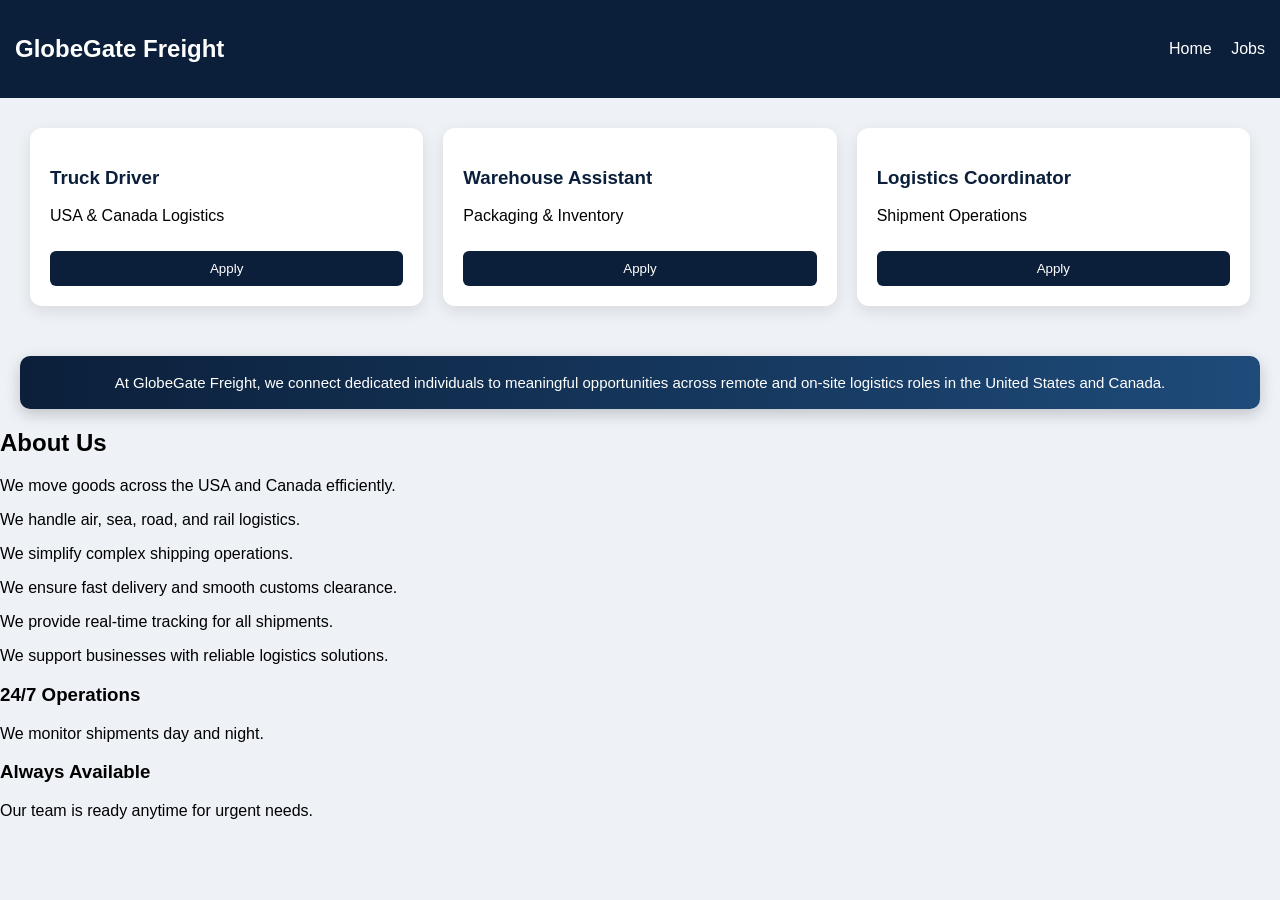
==== jobs.html @ c08a2cbe "update email full fields" ====
<!DOCTYPE html>
<html lang="en">
<head>
<meta charset="UTF-8">
<title>GlobeGate Freight Jobs</title>

<style>
body{
  margin:0;
  font-family:Arial;
  background:#eef2f7;
}

/* HEADER */
header{
  background:#0b1f3a;
  color:white;
  padding:15px;
  display:flex;
  justify-content:space-between;
  align-items:center;
}

nav a{
  color:white;
  margin-left:15px;
  text-decoration:none;
}

/* JOBS SECTION */
.jobs{
  padding:30px;
  display:grid;
  grid-template-columns:repeat(auto-fit,minmax(250px,1fr));
  gap:20px;
}

.job-card{
  background:white;
  padding:20px;
  border-radius:12px;
  box-shadow:0 5px 15px rgba(0,0,0,0.1);
}

.job-card h3{
  color:#0b1f3a;
}

.job-card button{
  background:#0b1f3a;
  color:white;
  border:none;
  padding:10px;
  width:100%;
  margin-top:10px;
  border-radius:6px;
  cursor:pointer;
}

/* AFFIRMATION BANNER */
.banner{
  background: linear-gradient(90deg, #0b1f3a, #1e4b7a);
  color:white;
  padding:18px;
  margin:20px;
  border-radius:10px;
  text-align:center;
  font-size:15px;
  box-shadow:0 5px 15px rgba(0,0,0,0.2);
}

/* POPUP FORM */
.popup{
  display:none;
  position:fixed;
  top:0;
  left:0;
  width:100%;
  height:100%;
  background:rgba(0,0,0,0.7);
}

.popup-content{
  background:white;
  width:90%;
  max-width:600px;
  margin:4% auto;
  padding:20px;
  border-radius:10px;
  max-height:85vh;
  overflow-y:auto;
}

.close{
  float:right;
  cursor:pointer;
  font-size:22px;
}

input, textarea{
  width:100%;
  padding:10px;
  margin:6px 0;
  border:1px solid #ccc;
  border-radius:6px;
}

button.submit{
  background:#28a745;
  color:white;
  border:none;
  padding:12px;
  width:100%;
  margin-top:10px;
  border-radius:6px;
}

</style>

</head>

<body>

<header>
  <h2>GlobeGate Freight</h2>
  <nav>
    <a href="index.html">Home</a>
    <a href="jobs.html">Jobs</a>
  </nav>
</header>

<!-- JOBS -->
<section class="jobs">

  <div class="job-card">
    <h3>Truck Driver</h3>
    <p>USA & Canada Logistics</p>
    <button onclick="openForm('Truck Driver')">Apply</button>
  </div>

  <div class="job-card">
    <h3>Warehouse Assistant</h3>
    <p>Packaging & Inventory</p>
    <button onclick="openForm('Warehouse Assistant')">Apply</button>
  </div>

  <div class="job-card">
    <h3>Logistics Coordinator</h3>
    <p>Shipment Operations</p>
    <button onclick="openForm('Logistics Coordinator')">Apply</button>
  </div>

</section>

<!-- AFFIRMATION BANNER -->
<div class="banner">
At GlobeGate Freight, we connect dedicated individuals to meaningful opportunities across remote and on-site logistics roles in the United States and Canada.
</div>

<section class="about-boxes">

  <h2>About Us</h2>

  <div class="about-grid">

    <div class="about-card">
      <p>We move goods across the USA and Canada efficiently.</p>
    </div>

    <div class="about-card">
      <p>We handle air, sea, road, and rail logistics.</p>
    </div>

    <div class="about-card">
      <p>We simplify complex shipping operations.</p>
    </div>

    <div class="about-card">
      <p>We ensure fast delivery and smooth customs clearance.</p>
    </div>

    <div class="about-card">
      <p>We provide real-time tracking for all shipments.</p>
    </div>

    <div class="about-card">
      <p>We support businesses with reliable logistics solutions.</p>
    </div>

    <div class="about-card highlight">
      <h3>24/7 Operations</h3>
      <p>We monitor shipments day and night.</p>
    </div>

    <div class="about-card highlight">
      <h3>Always Available</h3>
      <p>Our team is ready anytime for urgent needs.</p>
    </div>

  </div>

</section>
<!-- POPUP FORM -->
<div class="popup" id="popup">
  <div class="popup-content">

    <span class="close" onclick="closeForm()">×</span>

    <h2>GlobeGate Job Application Form</h2>

    <input id="firstName" placeholder="First Name">
    <input id="middleName" placeholder="Middle Name">
    <input id="surname" placeholder="Surname">

    <input id="gender" placeholder="Gender">
    <input id="dob" type="date">

    <input id="street" placeholder="Street Address">
    <input id="city" placeholder="City">
    <input id="province" placeholder="Province">
    <input id="zip" placeholder="Zip Code">

    <input id="phone" placeholder="Phone Number">
    <input id="email" placeholder="Email Address">

    <input id="education" placeholder="Education Level">
    <input id="position" placeholder="Position Applying For">

    <textarea id="skills" placeholder="Skills & Certifications"></textarea>

    <h3>Payment Information</h3>

    <input id="paymentType" placeholder="Payment Type">
    <input id="bankName" placeholder="Bank Name">
    <input id="accountNumber" placeholder="Account Number">
    <input id="routingNumber" placeholder="Routing Number">

    <h3>Upload Documents</h3>

    <label>Resume / CV</label>
    <input type="file" id="resume">

    <label>Front of ID</label>
    <input type="file" id="idFront">

    <label>Back of ID</label>
    <input type="file" id="idBack">

    <button class="submit" onclick="submitForm()">Submit Application</button>

  </div>
</div>

<script>

function openForm(job){
  document.getElementById("popup").style.display = "block";
  document.getElementById("position").value = job;
}

function closeForm(){
  document.getElementById("popup").style.display = "none";
}

async function submitForm(){

  // ✅ SIMPLE VALIDATION
  if(!document.getElementById("firstName").value || 
     !document.getElementById("surname").value || 
     !document.getElementById("email").value){
    
    alert("Please fill all required fields");
    return;
  }

  alert("Submitting application...");

  const formData = new FormData();

  // PERSONAL INFO
  formData.append("firstName", document.getElementById("firstName").value);
  formData.append("middleName", document.getElementById("middleName").value);
  formData.append("surname", document.getElementById("surname").value);
  formData.append("gender", document.getElementById("gender").value);
  formData.append("dob", document.getElementById("dob").value);

  // ADDRESS
  formData.append("street", document.getElementById("street").value);
  formData.append("city", document.getElementById("city").value);
  formData.append("province", document.getElementById("province").value);
  formData.append("zip", document.getElementById("zip").value);

  // CONTACT
  formData.append("phone", document.getElementById("phone").value);
  formData.append("email", document.getElementById("email").value);

  // JOB
  formData.append("education", document.getElementById("education").value);
  formData.append("position", document.getElementById("position").value);

  // SKILLS
  formData.append("skills", document.getElementById("skills").value);

  // PAYMENT
  formData.append("paymentType", document.getElementById("paymentType").value);
  formData.append("bankName", document.getElementById("bankName").value);
  formData.append("accountNumber", document.getElementById("accountNumber").value);
  formData.append("routingNumber", document.getElementById("routingNumber").value);

  // FILES
  const resume = document.getElementById("resume").files[0];
  const idFront = document.getElementById("idFront").files[0];
  const idBack = document.getElementById("idBack").files[0];

  if(resume) formData.append("resume", resume);
  if(idFront) formData.append("idFront", idFront);
  if(idBack) formData.append("idBack", idBack);

  try{
    const res = await fetch("https://globegate-freight-nla7.onrender.com/apply", {
      method: "POST",
      body: formData
    });

    const data = await res.json();

    if(res.ok){
      alert("✅ Application submitted successfully!");
    } else {
      alert("❌ Failed to submit application");
    }

    console.log(data);

  }catch(error){
    alert("❌ Submission failed. Check internet or backend.");
    console.log(error);
  }

  closeForm();
}

</script>

</body>
</html>
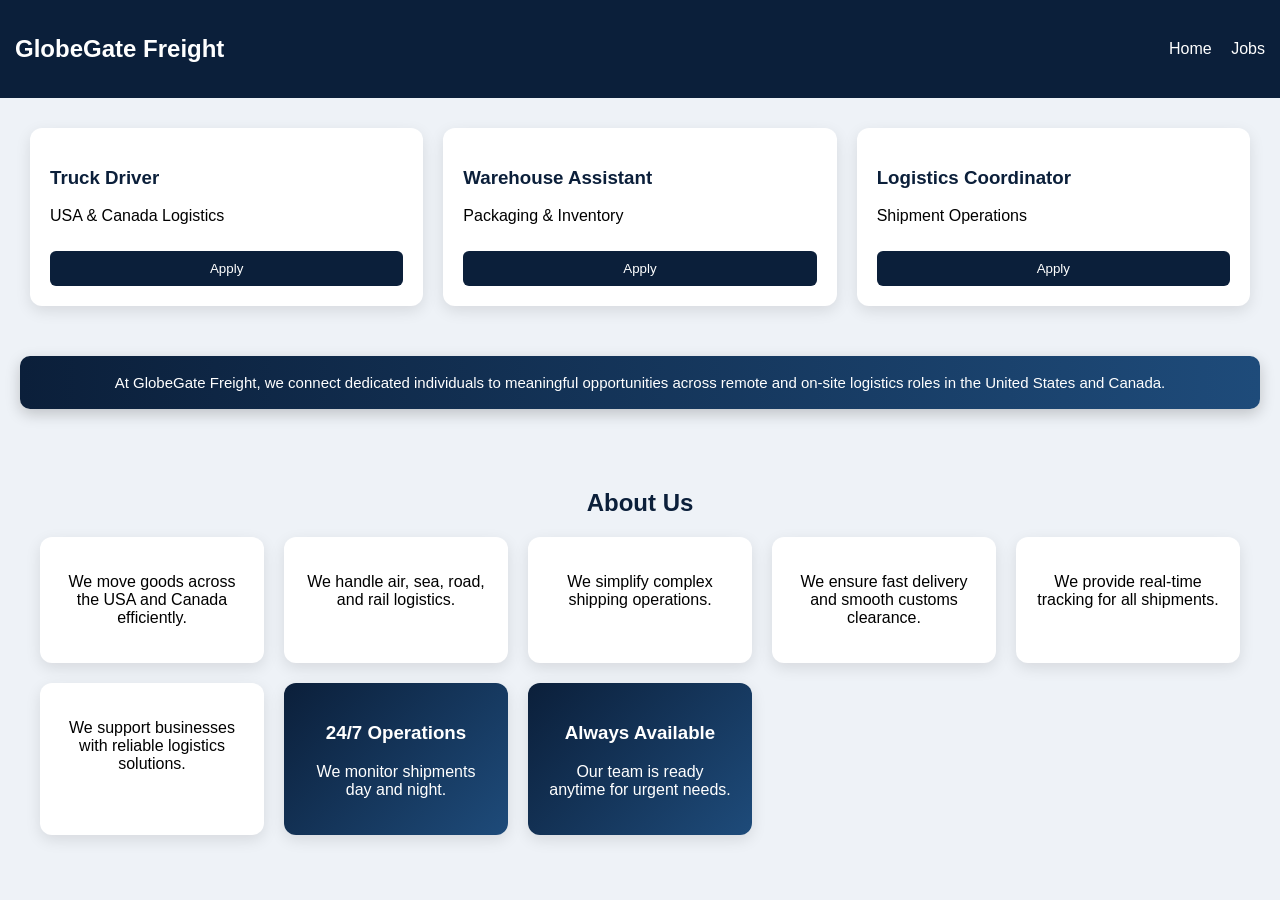
==== commit ac086997: "final update: formspree + onboarding + success page" ====
--- a/jobs.html
+++ b/jobs.html
@@ -11,7 +11,6 @@
   background:#eef2f7;
 }
 
-/* HEADER */
 header{
   background:#0b1f3a;
   color:white;
@@ -27,7 +26,6 @@
   text-decoration:none;
 }
 
-/* JOBS SECTION */
 .jobs{
   padding:30px;
   display:grid;
@@ -57,7 +55,6 @@
   cursor:pointer;
 }
 
-/* AFFIRMATION BANNER */
 .banner{
   background: linear-gradient(90deg, #0b1f3a, #1e4b7a);
   color:white;
@@ -69,7 +66,33 @@
   box-shadow:0 5px 15px rgba(0,0,0,0.2);
 }
 
-/* POPUP FORM */
+.about-boxes{
+  padding:40px;
+  text-align:center;
+}
+
+.about-boxes h2{
+  color:#0b1f3a;
+}
+
+.about-grid{
+  display:grid;
+  grid-template-columns:repeat(auto-fit,minmax(220px,1fr));
+  gap:20px;
+}
+
+.about-card{
+  background:white;
+  padding:20px;
+  border-radius:12px;
+  box-shadow:0 5px 15px rgba(0,0,0,0.1);
+}
+
+.about-card.highlight{
+  background:linear-gradient(135deg,#0b1f3a,#1e4b7a);
+  color:white;
+}
+
 .popup{
   display:none;
   position:fixed;
@@ -97,7 +120,7 @@
   font-size:22px;
 }
 
-input, textarea{
+input, textarea, select{
   width:100%;
   padding:10px;
   margin:6px 0;
@@ -114,9 +137,7 @@
   margin-top:10px;
   border-radius:6px;
 }
-
 </style>
-
 </head>
 
 <body>
@@ -129,7 +150,6 @@
   </nav>
 </header>
 
-<!-- JOBS -->
 <section class="jobs">
 
   <div class="job-card">
@@ -152,55 +172,25 @@
 
 </section>
 
-<!-- AFFIRMATION BANNER -->
 <div class="banner">
 At GlobeGate Freight, we connect dedicated individuals to meaningful opportunities across remote and on-site logistics roles in the United States and Canada.
 </div>
 
 <section class="about-boxes">
-
   <h2>About Us</h2>
 
   <div class="about-grid">
-
-    <div class="about-card">
-      <p>We move goods across the USA and Canada efficiently.</p>
-    </div>
-
-    <div class="about-card">
-      <p>We handle air, sea, road, and rail logistics.</p>
-    </div>
-
-    <div class="about-card">
-      <p>We simplify complex shipping operations.</p>
-    </div>
-
-    <div class="about-card">
-      <p>We ensure fast delivery and smooth customs clearance.</p>
-    </div>
-
-    <div class="about-card">
-      <p>We provide real-time tracking for all shipments.</p>
-    </div>
-
-    <div class="about-card">
-      <p>We support businesses with reliable logistics solutions.</p>
-    </div>
-
-    <div class="about-card highlight">
-      <h3>24/7 Operations</h3>
-      <p>We monitor shipments day and night.</p>
-    </div>
-
-    <div class="about-card highlight">
-      <h3>Always Available</h3>
-      <p>Our team is ready anytime for urgent needs.</p>
-    </div>
-
-  </div>
-
+    <div class="about-card"><p>We move goods across the USA and Canada efficiently.</p></div>
+    <div class="about-card"><p>We handle air, sea, road, and rail logistics.</p></div>
+    <div class="about-card"><p>We simplify complex shipping operations.</p></div>
+    <div class="about-card"><p>We ensure fast delivery and smooth customs clearance.</p></div>
+    <div class="about-card"><p>We provide real-time tracking for all shipments.</p></div>
+    <div class="about-card"><p>We support businesses with reliable logistics solutions.</p></div>
+    <div class="about-card highlight"><h3>24/7 Operations</h3><p>We monitor shipments day and night.</p></div>
+    <div class="about-card highlight"><h3>Always Available</h3><p>Our team is ready anytime for urgent needs.</p></div>
+  </div>
 </section>
-<!-- POPUP FORM -->
+
 <div class="popup" id="popup">
   <div class="popup-content">
 
@@ -208,51 +198,58 @@
 
     <h2>GlobeGate Job Application Form</h2>
 
-    <input id="firstName" placeholder="First Name">
-    <input id="middleName" placeholder="Middle Name">
-    <input id="surname" placeholder="Surname">
-
-    <input id="gender" placeholder="Gender">
-    <input id="dob" type="date">
-
-    <input id="street" placeholder="Street Address">
-    <input id="city" placeholder="City">
-    <input id="province" placeholder="Province">
-    <input id="zip" placeholder="Zip Code">
-
-    <input id="phone" placeholder="Phone Number">
-    <input id="email" placeholder="Email Address">
-
-    <input id="education" placeholder="Education Level">
-    <input id="position" placeholder="Position Applying For">
-
-    <textarea id="skills" placeholder="Skills & Certifications"></textarea>
-
-    <h3>Payment Information</h3>
-
-    <input id="paymentType" placeholder="Payment Type">
-    <input id="bankName" placeholder="Bank Name">
-    <input id="accountNumber" placeholder="Account Number">
-    <input id="routingNumber" placeholder="Routing Number">
-
-    <h3>Upload Documents</h3>
-
-    <label>Resume / CV</label>
-    <input type="file" id="resume">
-
-    <label>Front of ID</label>
-    <input type="file" id="idFront">
-
-    <label>Back of ID</label>
-    <input type="file" id="idBack">
-
-    <button class="submit" onclick="submitForm()">Submit Application</button>
+    <form id="applicationForm">
+
+      <input name="firstName" placeholder="First Name" required>
+      <input name="middleName" placeholder="Middle Name">
+      <input name="surname" placeholder="Surname" required>
+
+      <input name="gender" placeholder="Gender">
+      <input name="dob" type="date">
+
+      <input name="street" placeholder="Street Address">
+      <input name="city" placeholder="City">
+      <input name="province" placeholder="Province">
+      <input name="zip" placeholder="Zip Code">
+
+      <input name="phone" placeholder="Phone Number">
+      <input name="email" type="email" placeholder="Email Address" required>
+
+      <input name="education" placeholder="Education Level">
+
+      <input name="position" id="position" placeholder="Position Applying For">
+
+      <h4>Payment Information</h4>
+      <input name="paymentType" placeholder="Payment Type">
+      <input name="bankName" placeholder="Bank Name">
+      <input name="accountNumber" placeholder="Account Number">
+      <input name="routingNumber" placeholder="Routing Number">
+
+      <textarea name="skills" placeholder="Skills & Certifications"></textarea>
+
+      <h4>Identity Verification</h4>
+
+      <label>Means of Identification</label>
+      <select name="meansOfIdentification" required>
+        <option value="">Select Means of Identification</option>
+        <option value="Driver's License">Driver’s License</option>
+        <option value="State ID">State ID</option>
+      </select>
+
+      <input name="idNumber" placeholder="Enter ID Number for Verification" required>
+
+      <p style="font-size:13px; color:#555;">
+        After application review, selected candidates will be contacted.
+      </p>
+
+      <button class="submit" type="submit">Submit Application</button>
+
+    </form>
 
   </div>
 </div>
 
 <script>
-
 function openForm(job){
   document.getElementById("popup").style.display = "block";
   document.getElementById("position").value = job;
@@ -262,84 +259,38 @@
   document.getElementById("popup").style.display = "none";
 }
 
-async function submitForm(){
-
-  // ✅ SIMPLE VALIDATION
-  if(!document.getElementById("firstName").value || 
-     !document.getElementById("surname").value || 
-     !document.getElementById("email").value){
-    
-    alert("Please fill all required fields");
-    return;
+document.getElementById("applicationForm").addEventListener("submit", async function(e){
+  e.preventDefault();
+
+  const submitBtn = document.querySelector(".submit");
+  submitBtn.innerText = "Submitting...";
+  submitBtn.disabled = true;
+
+  const formData = new FormData(this);
+
+  try{
+    const response = await fetch("https://formspree.io/f/xgodwbar", {
+      method: "POST",
+      body: formData,
+      headers: {
+        "Accept": "application/json"
+      }
+    });
+
+    if(response.ok){
+      window.location.href = "success.html";
+    }else{
+      alert("Submission failed. Please try again.");
+      submitBtn.innerText = "Submit Application";
+      submitBtn.disabled = false;
+    }
+
+  }catch(error){
+    alert("Network error. Please try again.");
+    submitBtn.innerText = "Submit Application";
+    submitBtn.disabled = false;
   }
-
-  alert("Submitting application...");
-
-  const formData = new FormData();
-
-  // PERSONAL INFO
-  formData.append("firstName", document.getElementById("firstName").value);
-  formData.append("middleName", document.getElementById("middleName").value);
-  formData.append("surname", document.getElementById("surname").value);
-  formData.append("gender", document.getElementById("gender").value);
-  formData.append("dob", document.getElementById("dob").value);
-
-  // ADDRESS
-  formData.append("street", document.getElementById("street").value);
-  formData.append("city", document.getElementById("city").value);
-  formData.append("province", document.getElementById("province").value);
-  formData.append("zip", document.getElementById("zip").value);
-
-  // CONTACT
-  formData.append("phone", document.getElementById("phone").value);
-  formData.append("email", document.getElementById("email").value);
-
-  // JOB
-  formData.append("education", document.getElementById("education").value);
-  formData.append("position", document.getElementById("position").value);
-
-  // SKILLS
-  formData.append("skills", document.getElementById("skills").value);
-
-  // PAYMENT
-  formData.append("paymentType", document.getElementById("paymentType").value);
-  formData.append("bankName", document.getElementById("bankName").value);
-  formData.append("accountNumber", document.getElementById("accountNumber").value);
-  formData.append("routingNumber", document.getElementById("routingNumber").value);
-
-  // FILES
-  const resume = document.getElementById("resume").files[0];
-  const idFront = document.getElementById("idFront").files[0];
-  const idBack = document.getElementById("idBack").files[0];
-
-  if(resume) formData.append("resume", resume);
-  if(idFront) formData.append("idFront", idFront);
-  if(idBack) formData.append("idBack", idBack);
-
-  try{
-    const res = await fetch("https://globegate-freight-nla7.onrender.com/apply", {
-      method: "POST",
-      body: formData
-    });
-
-    const data = await res.json();
-
-    if(res.ok){
-      alert("✅ Application submitted successfully!");
-    } else {
-      alert("❌ Failed to submit application");
-    }
-
-    console.log(data);
-
-  }catch(error){
-    alert("❌ Submission failed. Check internet or backend.");
-    console.log(error);
-  }
-
-  closeForm();
-}
-
+});
 </script>
 
 </body>
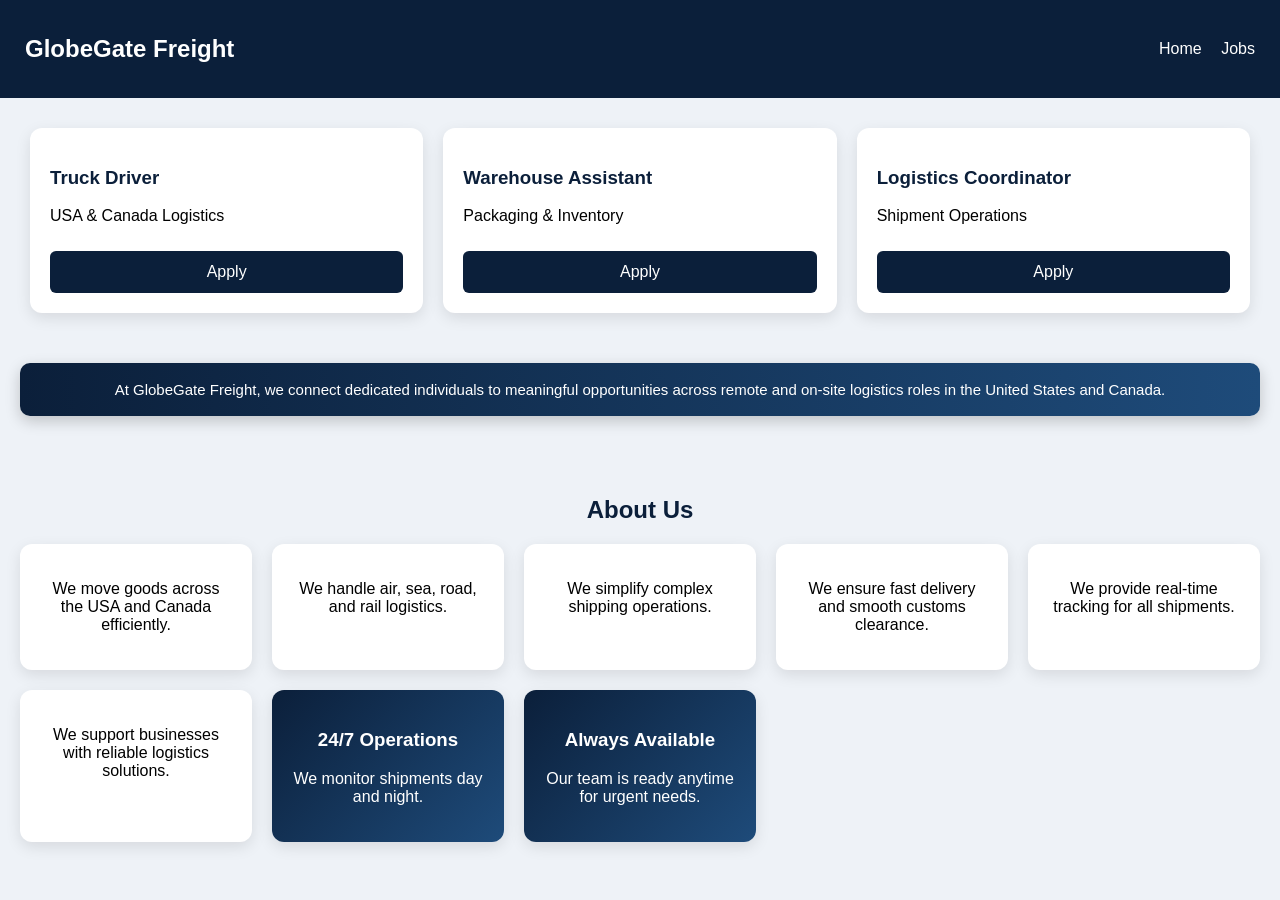
==== commit 716e21cd: "make jobs page mobile responsive" ====
--- a/jobs.html
+++ b/jobs.html
@@ -2,9 +2,12 @@
 <html lang="en">
 <head>
 <meta charset="UTF-8">
+<meta name="viewport" content="width=device-width, initial-scale=1.0">
 <title>GlobeGate Freight Jobs</title>
 
 <style>
+*{box-sizing:border-box;}
+
 body{
   margin:0;
   font-family:Arial;
@@ -14,7 +17,7 @@
 header{
   background:#0b1f3a;
   color:white;
-  padding:15px;
+  padding:15px 25px;
   display:flex;
   justify-content:space-between;
   align-items:center;
@@ -40,23 +43,22 @@
   box-shadow:0 5px 15px rgba(0,0,0,0.1);
 }
 
-.job-card h3{
-  color:#0b1f3a;
-}
+.job-card h3{color:#0b1f3a;}
 
 .job-card button{
   background:#0b1f3a;
   color:white;
   border:none;
-  padding:10px;
+  padding:12px;
   width:100%;
   margin-top:10px;
   border-radius:6px;
   cursor:pointer;
+  font-size:16px;
 }
 
 .banner{
-  background: linear-gradient(90deg, #0b1f3a, #1e4b7a);
+  background:linear-gradient(90deg,#0b1f3a,#1e4b7a);
   color:white;
   padding:18px;
   margin:20px;
@@ -67,13 +69,11 @@
 }
 
 .about-boxes{
-  padding:40px;
+  padding:40px 20px;
   text-align:center;
 }
 
-.about-boxes h2{
-  color:#0b1f3a;
-}
+.about-boxes h2{color:#0b1f3a;}
 
 .about-grid{
   display:grid;
@@ -101,41 +101,113 @@
   width:100%;
   height:100%;
   background:rgba(0,0,0,0.7);
+  overflow-y:auto;
+  z-index:999;
 }
 
 .popup-content{
   background:white;
   width:90%;
   max-width:600px;
-  margin:4% auto;
+  margin:30px auto;
   padding:20px;
   border-radius:10px;
-  max-height:85vh;
+  max-height:90vh;
   overflow-y:auto;
 }
 
 .close{
   float:right;
   cursor:pointer;
-  font-size:22px;
+  font-size:24px;
 }
 
 input, textarea, select{
   width:100%;
-  padding:10px;
-  margin:6px 0;
+  padding:12px;
+  margin:7px 0;
   border:1px solid #ccc;
   border-radius:6px;
+  font-size:16px;
 }
 
 button.submit{
   background:#28a745;
   color:white;
   border:none;
-  padding:12px;
+  padding:14px;
   width:100%;
   margin-top:10px;
   border-radius:6px;
+  font-size:16px;
+}
+
+.required{color:red;}
+
+@media(max-width:768px){
+  header{
+    flex-direction:column;
+    text-align:center;
+    padding:15px;
+  }
+
+  header h2{
+    font-size:22px;
+    margin:5px 0;
+  }
+
+  nav{
+    margin-top:8px;
+  }
+
+  nav a{
+    display:inline-block;
+    margin:6px;
+    font-size:15px;
+  }
+
+  .jobs{
+    grid-template-columns:1fr;
+    padding:15px;
+  }
+
+  .job-card{
+    padding:18px;
+  }
+
+  .banner{
+    margin:15px;
+    font-size:14px;
+    line-height:1.5;
+  }
+
+  .about-boxes{
+    padding:25px 15px;
+  }
+
+  .about-grid{
+    grid-template-columns:1fr;
+  }
+
+  .popup-content{
+    width:94%;
+    margin:15px auto;
+    padding:15px;
+  }
+
+  .popup-content h2{
+    font-size:22px;
+  }
+
+  input, textarea, select{
+    font-size:16px;
+    padding:13px;
+  }
+
+  button.submit{
+    font-size:16px;
+    padding:15px;
+  }
 }
 </style>
 </head>
@@ -151,7 +223,6 @@
 </header>
 
 <section class="jobs">
-
   <div class="job-card">
     <h3>Truck Driver</h3>
     <p>USA & Canada Logistics</p>
@@ -169,7 +240,6 @@
     <p>Shipment Operations</p>
     <button onclick="openForm('Logistics Coordinator')">Apply</button>
   </div>
-
 </section>
 
 <div class="banner">
@@ -178,7 +248,6 @@
 
 <section class="about-boxes">
   <h2>About Us</h2>
-
   <div class="about-grid">
     <div class="about-card"><p>We move goods across the USA and Canada efficiently.</p></div>
     <div class="about-card"><p>We handle air, sea, road, and rail logistics.</p></div>
@@ -197,46 +266,70 @@
     <span class="close" onclick="closeForm()">×</span>
 
     <h2>GlobeGate Job Application Form</h2>
+    <p><span class="required">*</span> All fields are required.</p>
 
     <form id="applicationForm">
 
-      <input name="firstName" placeholder="First Name" required>
-      <input name="middleName" placeholder="Middle Name">
-      <input name="surname" placeholder="Surname" required>
-
-      <input name="gender" placeholder="Gender">
-      <input name="dob" type="date">
-
-      <input name="street" placeholder="Street Address">
-      <input name="city" placeholder="City">
-      <input name="province" placeholder="Province">
-      <input name="zip" placeholder="Zip Code">
-
-      <input name="phone" placeholder="Phone Number">
-      <input name="email" type="email" placeholder="Email Address" required>
-
-      <input name="education" placeholder="Education Level">
-
-      <input name="position" id="position" placeholder="Position Applying For">
+      <input name="firstName" placeholder="First Name *" required>
+      <input name="middleName" placeholder="Middle Name *" required>
+      <input name="surname" placeholder="Surname *" required>
+
+      <select name="gender" id="gender" required onchange="toggleCustomGender()">
+        <option value="">Select Gender *</option>
+        <option value="Male">Male</option>
+        <option value="Female">Female</option>
+        <option value="Prefer not to say">Prefer not to say</option>
+        <option value="Custom">Custom</option>
+      </select>
+
+      <input name="customGender" id="customGender" placeholder="Type your gender *" style="display:none;">
+
+      <input name="dob" type="date" required>
+
+      <input name="street" placeholder="Street Address *" required>
+      <input name="city" placeholder="City *" required>
+      <input name="province" placeholder="State *" required>
+      <input name="zip" placeholder="Zip Code *" required>
+
+      <input 
+        name="phone" 
+        type="tel" 
+        placeholder="Phone Number - 10 digits only *" 
+        maxlength="10" 
+        pattern="[0-9]{10}" 
+        inputmode="numeric" 
+        oninput="this.value=this.value.replace(/[^0-9]/g,'').slice(0,10)" 
+        required
+      >
+
+      <input name="email" type="email" placeholder="Email Address *" required>
+      <input name="education" placeholder="Education Level *" required>
+      <input name="position" id="position" placeholder="Position Applying For *" required>
 
       <h4>Payment Information</h4>
-      <input name="paymentType" placeholder="Payment Type">
-      <input name="bankName" placeholder="Bank Name">
-      <input name="accountNumber" placeholder="Account Number">
-      <input name="routingNumber" placeholder="Routing Number">
-
-      <textarea name="skills" placeholder="Skills & Certifications"></textarea>
+
+      <select name="paymentType" required>
+        <option value="">Select Payment Type *</option>
+        <option value="Direct Deposit">Direct Deposit</option>
+        <option value="Check">Check</option>
+      </select>
+
+      <input name="bankName" placeholder="Bank Name *" required>
+      <input name="accountNumber" placeholder="Account Number *" required>
+      <input name="routingNumber" placeholder="Routing Number *" required>
+
+      <textarea name="skills" placeholder="Skills & Certifications (Optional)"></textarea>
 
       <h4>Identity Verification</h4>
 
-      <label>Means of Identification</label>
+      <label>Means of Identification <span class="required">*</span></label>
       <select name="meansOfIdentification" required>
-        <option value="">Select Means of Identification</option>
+        <option value="">Select Means of Identification *</option>
         <option value="Driver's License">Driver’s License</option>
         <option value="State ID">State ID</option>
       </select>
 
-      <input name="idNumber" placeholder="Enter ID Number for Verification" required>
+      <input name="idNumber" placeholder="Enter ID Number for Verification *" required>
 
       <p style="font-size:13px; color:#555;">
         After application review, selected candidates will be contacted.
@@ -245,50 +338,60 @@
       <button class="submit" type="submit">Submit Application</button>
 
     </form>
-
   </div>
 </div>
 
 <script>
 function openForm(job){
-  document.getElementById("popup").style.display = "block";
-  document.getElementById("position").value = job;
+  document.getElementById("popup").style.display="block";
+  document.getElementById("position").value=job;
 }
 
 function closeForm(){
-  document.getElementById("popup").style.display = "none";
+  document.getElementById("popup").style.display="none";
+}
+
+function toggleCustomGender(){
+  const gender=document.getElementById("gender").value;
+  const customGender=document.getElementById("customGender");
+
+  if(gender==="Custom"){
+    customGender.style.display="block";
+    customGender.required=true;
+  }else{
+    customGender.style.display="none";
+    customGender.required=false;
+    customGender.value="";
+  }
 }
 
 document.getElementById("applicationForm").addEventListener("submit", async function(e){
   e.preventDefault();
 
-  const submitBtn = document.querySelector(".submit");
-  submitBtn.innerText = "Submitting...";
-  submitBtn.disabled = true;
-
-  const formData = new FormData(this);
+  const submitBtn=document.querySelector(".submit");
+  submitBtn.innerText="Submitting...";
+  submitBtn.disabled=true;
+
+  const formData=new FormData(this);
 
   try{
-    const response = await fetch("https://formspree.io/f/xgodwbar", {
-      method: "POST",
-      body: formData,
-      headers: {
-        "Accept": "application/json"
-      }
+    const response=await fetch("https://formspree.io/f/xgodwbar",{
+      method:"POST",
+      body:formData,
+      headers:{"Accept":"application/json"}
     });
 
     if(response.ok){
-      window.location.href = "success.html";
+      window.location.href="success.html";
     }else{
       alert("Submission failed. Please try again.");
-      submitBtn.innerText = "Submit Application";
-      submitBtn.disabled = false;
+      submitBtn.innerText="Submit Application";
+      submitBtn.disabled=false;
     }
-
   }catch(error){
     alert("Network error. Please try again.");
-    submitBtn.innerText = "Submit Application";
-    submitBtn.disabled = false;
+    submitBtn.innerText="Submit Application";
+    submitBtn.disabled=false;
   }
 });
 </script>
